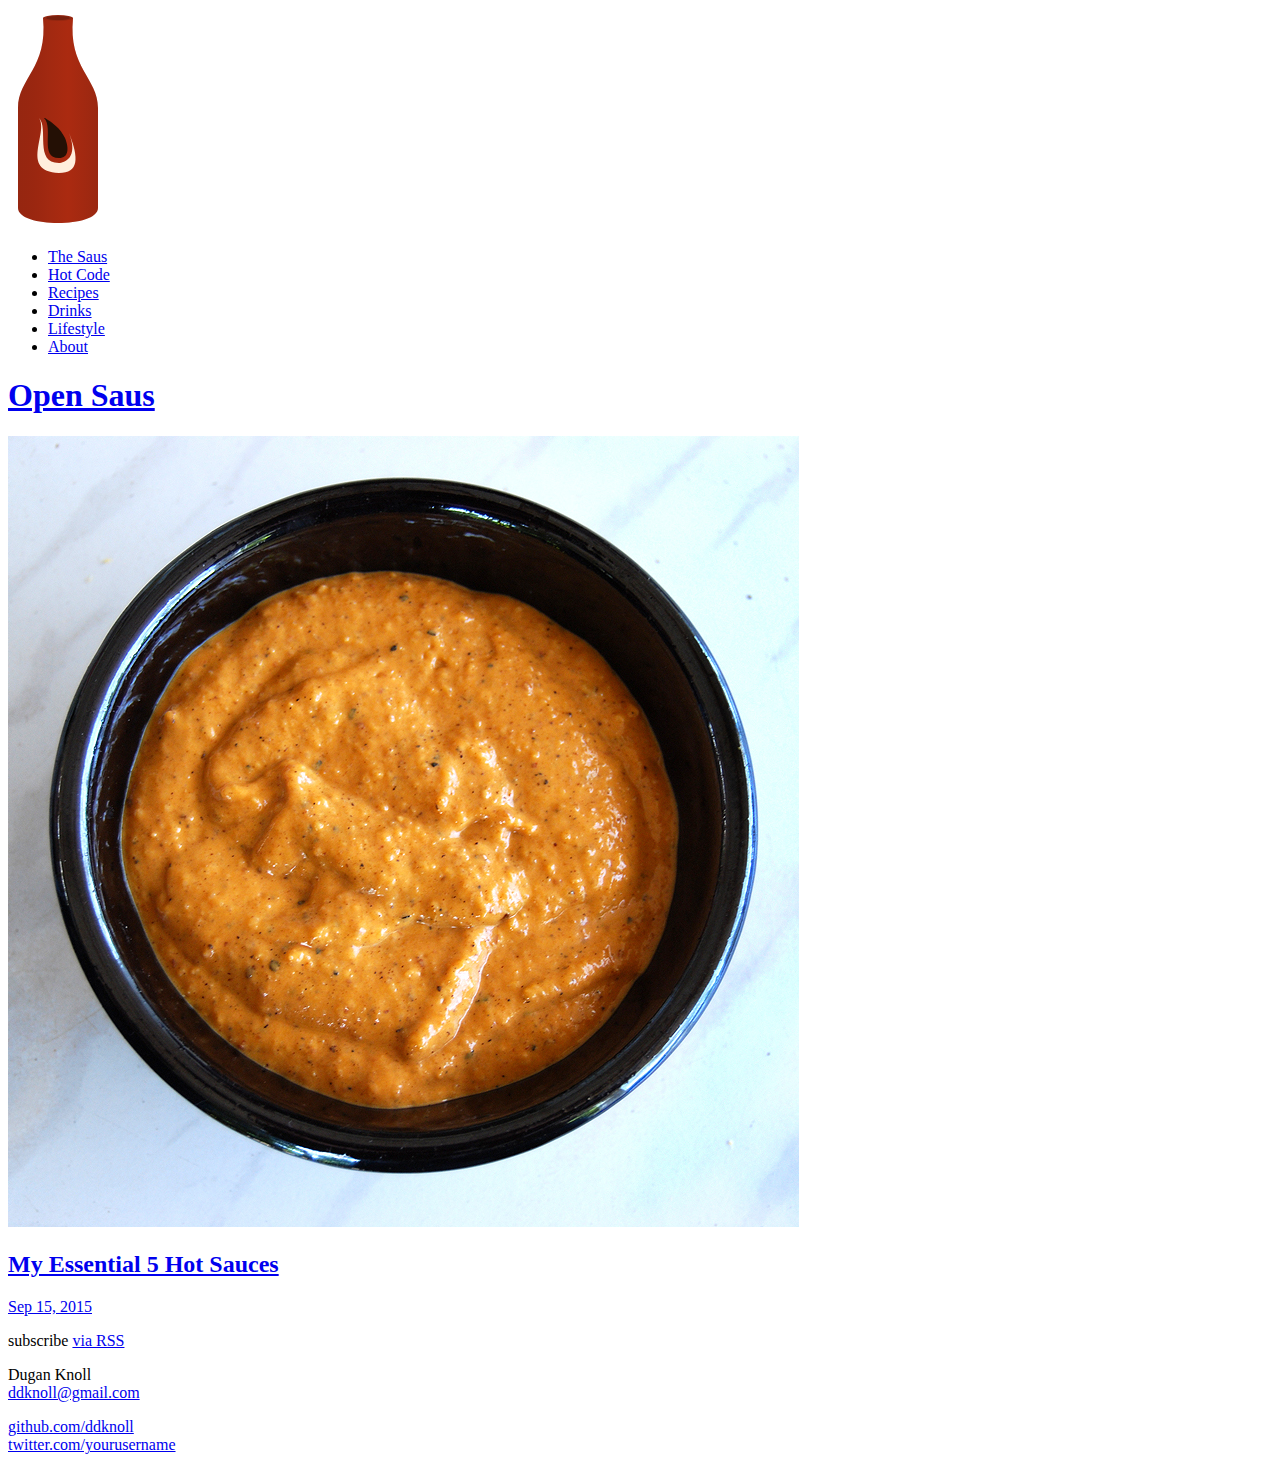
==== index.html @ 3ac765fe "Updates" ====
<!DOCTYPE html><html><head><meta charset=utf-8><meta http-equiv=X-UA-Compatible content="IE=edge,chrome=1"><title></title><meta name=viewport content="width=device-width"><link rel=stylesheet href=/css/main.css><link rel=apple-touch-icon sizes=60x60 href=/img/apple-icon-60x60.b8db.png><link rel=apple-touch-icon sizes=72x72 href=/img/apple-icon-72x72.674a.png><link rel=apple-touch-icon sizes=76x76 href=/img/apple-icon-76x76.d44c.png><link rel=apple-touch-icon sizes=114x114 href=/img/apple-icon-114x114.125a.png><link rel=apple-touch-icon sizes=120x120 href=/img/apple-icon-120x120.1a7c.png><link rel=apple-touch-icon sizes=144x144 href=/img/apple-icon-144x144.a03a.png><link rel=apple-touch-icon sizes=152x152 href=/img/apple-icon-152x152.be84.png><link rel=apple-touch-icon sizes=180x180 href=/img/apple-icon-180x180.13de.png><link rel=icon type=image/png sizes=192x192 href=/img/android-icon-192x192.21a0.png><link rel=icon type=image/png sizes=32x32 href=/img/favicon-32x32.aaeb.png><link rel=icon type=image/png sizes=96x96 href=/img/favicon-96x96.3ffc.png><link rel=icon type=image/png sizes=16x16 href=/img/favicon-16x16.8bf9.png><link rel=manifest href=/img/manifest.json><meta name=msapplication-TileColor content=#ffffff><meta name=msapplication-TileImage content=/img/ms-icon-144x144.a03a.png><meta name=theme-color content=#d5300f><link href="https://fonts.googleapis.com/css?family=Cabin|Old+Standard+TT" rel=stylesheet type=text/css><link rel=stylesheet href=http://yui.yahooapis.com/combo?pure/0.6.0/base-min.css&pure/0.6.0/grids-min.css&pure/0.6.0/grids-responsive-min.css></head><body><nav class=open-saus><img src=/img/OpenSausFuego.8cba.svg alt=""><ul><li><a href="/">The Saus</a></li><li><a href="/code/">Hot Code</a></li><li><a href="/recipes/">Recipes</a></li><li><a href="/drinks/">Drinks</a></li><li><a href="/lifestyle/">Lifestyle</a></li><li><a href="/about/">About</a></li></ul></nav><div class=site><div class=main-content><header><h1 class=title><a href="/">Open Saus</a></h1></header><div class=home><div class="post-list pure-g"><a class="post-listing pure-u-1 pure-u-sm-1-2" href="/code/recipes/2015/09/15/essential-5-sauces/"><img src=/img/posts/5-essential-sauces/romesco.0f83.jpg alt=""><h2>My Essential 5 Hot Sauces</h2><div class=post-meta>Sep 15, 2015</div></a></div><p class=rss-subscribe>subscribe <a href=/feed.xml>via RSS</a></p></div><footer><div class=contact><p>Dugan Knoll<br><a href=mailto:ddknoll@gmail.com>ddknoll@gmail.com</a></p></div><div class=contact><p><a href=https://github.com/ddknoll>github.com/ddknoll</a><br><a href=https://twitter.com/yourusername>twitter.com/yourusername</a><br></p></div></footer></div><!-- end .main-content --></div><!-- end .site --><script src=/js/scripts.d41d.js></script></body></html>
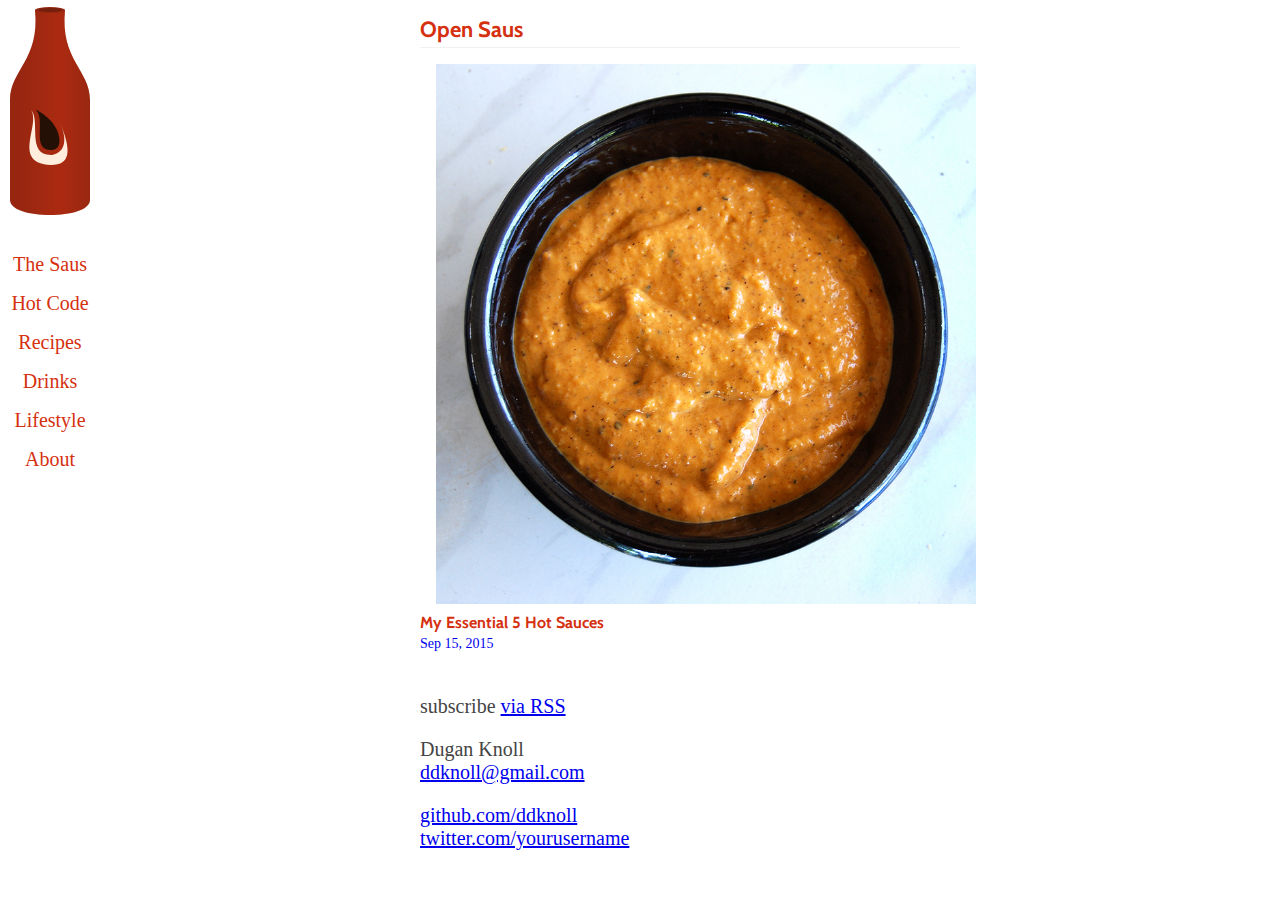
==== commit 59ded7ae: "Updates" ====
--- a/index.html
+++ b/index.html
@@ -1 +1 @@
-<!DOCTYPE html><html><head><meta charset=utf-8><meta http-equiv=X-UA-Compatible content="IE=edge,chrome=1"><title></title><meta name=viewport content="width=device-width"><link rel=stylesheet href=/css/main.css><link rel=apple-touch-icon sizes=60x60 href=/img/apple-icon-60x60.b8db.png><link rel=apple-touch-icon sizes=72x72 href=/img/apple-icon-72x72.674a.png><link rel=apple-touch-icon sizes=76x76 href=/img/apple-icon-76x76.d44c.png><link rel=apple-touch-icon sizes=114x114 href=/img/apple-icon-114x114.125a.png><link rel=apple-touch-icon sizes=120x120 href=/img/apple-icon-120x120.1a7c.png><link rel=apple-touch-icon sizes=144x144 href=/img/apple-icon-144x144.a03a.png><link rel=apple-touch-icon sizes=152x152 href=/img/apple-icon-152x152.be84.png><link rel=apple-touch-icon sizes=180x180 href=/img/apple-icon-180x180.13de.png><link rel=icon type=image/png sizes=192x192 href=/img/android-icon-192x192.21a0.png><link rel=icon type=image/png sizes=32x32 href=/img/favicon-32x32.aaeb.png><link rel=icon type=image/png sizes=96x96 href=/img/favicon-96x96.3ffc.png><link rel=icon type=image/png sizes=16x16 href=/img/favicon-16x16.8bf9.png><link rel=manifest href=/img/manifest.json><meta name=msapplication-TileColor content=#ffffff><meta name=msapplication-TileImage content=/img/ms-icon-144x144.a03a.png><meta name=theme-color content=#d5300f><link href="https://fonts.googleapis.com/css?family=Cabin|Old+Standard+TT" rel=stylesheet type=text/css><link rel=stylesheet href=http://yui.yahooapis.com/combo?pure/0.6.0/base-min.css&pure/0.6.0/grids-min.css&pure/0.6.0/grids-responsive-min.css></head><body><nav class=open-saus><img src=/img/OpenSausFuego.8cba.svg alt=""><ul><li><a href="/">The Saus</a></li><li><a href="/code/">Hot Code</a></li><li><a href="/recipes/">Recipes</a></li><li><a href="/drinks/">Drinks</a></li><li><a href="/lifestyle/">Lifestyle</a></li><li><a href="/about/">About</a></li></ul></nav><div class=site><div class=main-content><header><h1 class=title><a href="/">Open Saus</a></h1></header><div class=home><div class="post-list pure-g"><a class="post-listing pure-u-1 pure-u-sm-1-2" href="/code/recipes/2015/09/15/essential-5-sauces/"><img src=/img/posts/5-essential-sauces/romesco.0f83.jpg alt=""><h2>My Essential 5 Hot Sauces</h2><div class=post-meta>Sep 15, 2015</div></a></div><p class=rss-subscribe>subscribe <a href=/feed.xml>via RSS</a></p></div><footer><div class=contact><p>Dugan Knoll<br><a href=mailto:ddknoll@gmail.com>ddknoll@gmail.com</a></p></div><div class=contact><p><a href=https://github.com/ddknoll>github.com/ddknoll</a><br><a href=https://twitter.com/yourusername>twitter.com/yourusername</a><br></p></div></footer></div><!-- end .main-content --></div><!-- end .site --><script src=/js/scripts.d41d.js></script></body></html>+<!DOCTYPE html><html><head><meta charset=utf-8><meta http-equiv=X-UA-Compatible content="IE=edge,chrome=1"><title></title><meta name=viewport content="width=device-width"><link rel=stylesheet href=/css/main.7e09.css><link rel=apple-touch-icon sizes=60x60 href=/img/apple-icon-60x60.b8db.png><link rel=apple-touch-icon sizes=72x72 href=/img/apple-icon-72x72.674a.png><link rel=apple-touch-icon sizes=76x76 href=/img/apple-icon-76x76.d44c.png><link rel=apple-touch-icon sizes=114x114 href=/img/apple-icon-114x114.125a.png><link rel=apple-touch-icon sizes=120x120 href=/img/apple-icon-120x120.1a7c.png><link rel=apple-touch-icon sizes=144x144 href=/img/apple-icon-144x144.a03a.png><link rel=apple-touch-icon sizes=152x152 href=/img/apple-icon-152x152.be84.png><link rel=apple-touch-icon sizes=180x180 href=/img/apple-icon-180x180.13de.png><link rel=icon type=image/png sizes=192x192 href=/img/android-icon-192x192.21a0.png><link rel=icon type=image/png sizes=32x32 href=/img/favicon-32x32.aaeb.png><link rel=icon type=image/png sizes=96x96 href=/img/favicon-96x96.3ffc.png><link rel=icon type=image/png sizes=16x16 href=/img/favicon-16x16.8bf9.png><link rel=manifest href=/img/manifest.json><meta name=msapplication-TileColor content=#ffffff><meta name=msapplication-TileImage content=/img/ms-icon-144x144.a03a.png><meta name=theme-color content=#d5300f><link href="https://fonts.googleapis.com/css?family=Cabin|Old+Standard+TT" rel=stylesheet type=text/css><link rel=stylesheet href=http://yui.yahooapis.com/combo?pure/0.6.0/base-min.css&pure/0.6.0/grids-min.css&pure/0.6.0/grids-responsive-min.css></head><body><nav class=open-saus><img src=/img/OpenSausFuego.8cba.svg alt=""><ul><li><a href="/">The Saus</a></li><li><a href="/code/">Hot Code</a></li><li><a href="/recipes/">Recipes</a></li><li><a href="/drinks/">Drinks</a></li><li><a href="/lifestyle/">Lifestyle</a></li><li><a href="/about/">About</a></li></ul></nav><div class=site><div class=main-content><header><h1 class=title><a href="/">Open Saus</a></h1></header><div class=home><div class="post-list pure-g"><a class="post-listing pure-u-1 pure-u-sm-1-2" href="/code/recipes/2015/09/15/essential-5-sauces/"><img src=/img/posts/5-essential-sauces/romesco.0f83.jpg alt=""><h2>My Essential 5 Hot Sauces</h2><div class=post-meta>Sep 15, 2015</div></a></div><p class=rss-subscribe>subscribe <a href=/feed.xml>via RSS</a></p></div><footer><div class=contact><p>Dugan Knoll<br><a href=mailto:ddknoll@gmail.com>ddknoll@gmail.com</a></p></div><div class=contact><p><a href=https://github.com/ddknoll>github.com/ddknoll</a><br><a href=https://twitter.com/yourusername>twitter.com/yourusername</a><br></p></div></footer></div><!-- end .main-content --></div><!-- end .site --><script src=/js/scripts.d41d.js></script></body></html>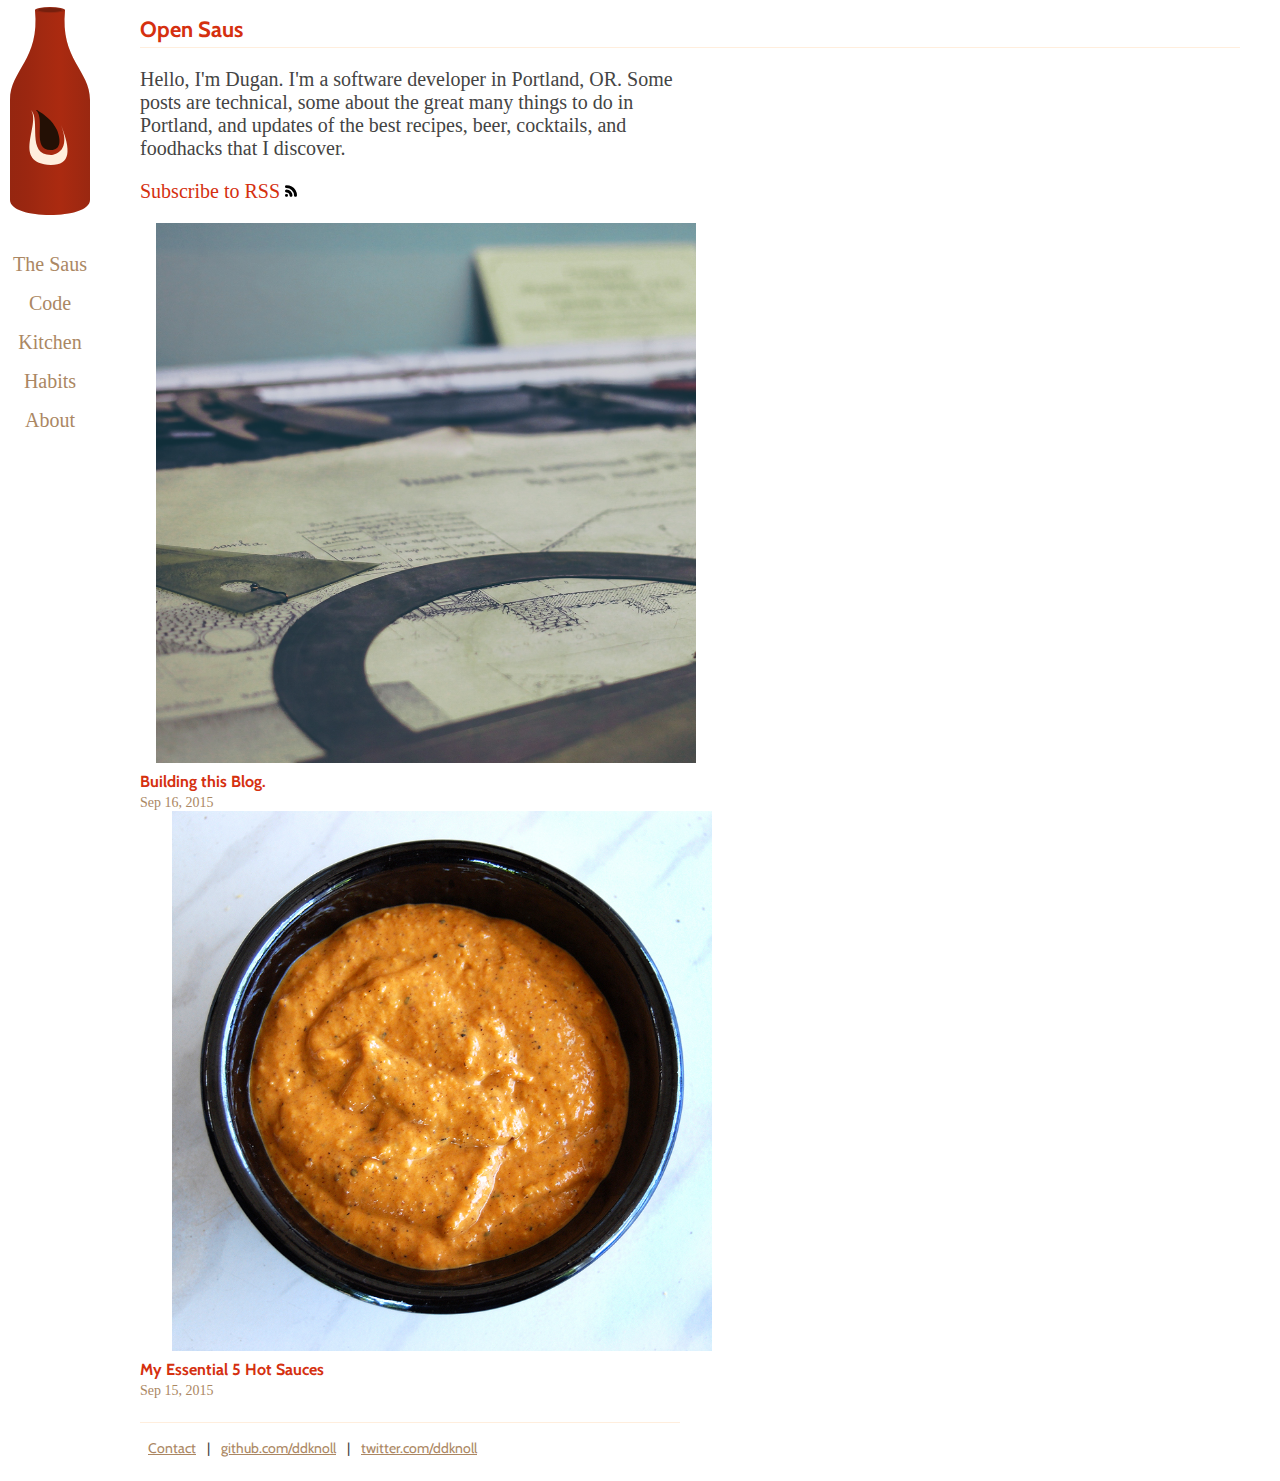
==== commit 7c6155f2: "Updates" ====
--- a/index.html
+++ b/index.html
@@ -1 +1,7 @@
-<!DOCTYPE html><html><head><meta charset=utf-8><meta http-equiv=X-UA-Compatible content="IE=edge,chrome=1"><title></title><meta name=viewport content="width=device-width"><link rel=stylesheet href=/css/main.7e09.css><link rel=apple-touch-icon sizes=60x60 href=/img/apple-icon-60x60.b8db.png><link rel=apple-touch-icon sizes=72x72 href=/img/apple-icon-72x72.674a.png><link rel=apple-touch-icon sizes=76x76 href=/img/apple-icon-76x76.d44c.png><link rel=apple-touch-icon sizes=114x114 href=/img/apple-icon-114x114.125a.png><link rel=apple-touch-icon sizes=120x120 href=/img/apple-icon-120x120.1a7c.png><link rel=apple-touch-icon sizes=144x144 href=/img/apple-icon-144x144.a03a.png><link rel=apple-touch-icon sizes=152x152 href=/img/apple-icon-152x152.be84.png><link rel=apple-touch-icon sizes=180x180 href=/img/apple-icon-180x180.13de.png><link rel=icon type=image/png sizes=192x192 href=/img/android-icon-192x192.21a0.png><link rel=icon type=image/png sizes=32x32 href=/img/favicon-32x32.aaeb.png><link rel=icon type=image/png sizes=96x96 href=/img/favicon-96x96.3ffc.png><link rel=icon type=image/png sizes=16x16 href=/img/favicon-16x16.8bf9.png><link rel=manifest href=/img/manifest.json><meta name=msapplication-TileColor content=#ffffff><meta name=msapplication-TileImage content=/img/ms-icon-144x144.a03a.png><meta name=theme-color content=#d5300f><link href="https://fonts.googleapis.com/css?family=Cabin|Old+Standard+TT" rel=stylesheet type=text/css><link rel=stylesheet href=http://yui.yahooapis.com/combo?pure/0.6.0/base-min.css&pure/0.6.0/grids-min.css&pure/0.6.0/grids-responsive-min.css></head><body><nav class=open-saus><img src=/img/OpenSausFuego.8cba.svg alt=""><ul><li><a href="/">The Saus</a></li><li><a href="/code/">Hot Code</a></li><li><a href="/recipes/">Recipes</a></li><li><a href="/drinks/">Drinks</a></li><li><a href="/lifestyle/">Lifestyle</a></li><li><a href="/about/">About</a></li></ul></nav><div class=site><div class=main-content><header><h1 class=title><a href="/">Open Saus</a></h1></header><div class=home><div class="post-list pure-g"><a class="post-listing pure-u-1 pure-u-sm-1-2" href="/code/recipes/2015/09/15/essential-5-sauces/"><img src=/img/posts/5-essential-sauces/romesco.0f83.jpg alt=""><h2>My Essential 5 Hot Sauces</h2><div class=post-meta>Sep 15, 2015</div></a></div><p class=rss-subscribe>subscribe <a href=/feed.xml>via RSS</a></p></div><footer><div class=contact><p>Dugan Knoll<br><a href=mailto:ddknoll@gmail.com>ddknoll@gmail.com</a></p></div><div class=contact><p><a href=https://github.com/ddknoll>github.com/ddknoll</a><br><a href=https://twitter.com/yourusername>twitter.com/yourusername</a><br></p></div></footer></div><!-- end .main-content --></div><!-- end .site --><script src=/js/scripts.d41d.js></script></body></html>+<!DOCTYPE html><html><head><meta charset=utf-8><meta http-equiv=X-UA-Compatible content="IE=edge,chrome=1"><title></title><meta name=viewport content="width=device-width"><link rel=stylesheet href=/css/main.8af3.css><link rel=apple-touch-icon sizes=60x60 href=/img/favicons/apple-icon-60x60.b8db.png><link rel=apple-touch-icon sizes=72x72 href=/img/favicons/apple-icon-72x72.674a.png><link rel=apple-touch-icon sizes=114x114 href=/img/favicons/apple-icon-114x114.125a.png><link rel=apple-touch-icon sizes=120x120 href=/img/favicons/apple-icon-120x120.1a7c.png><link rel=apple-touch-icon sizes=144x144 href=/img/favicons/apple-icon-144x144.a03a.png><link rel=apple-touch-icon sizes=152x152 href=/img/favicons/apple-icon-152x152.be84.png><link rel=apple-touch-icon sizes=180x180 href=/img/favicons/apple-icon-180x180.13de.png><link rel=icon type=image/png sizes=192x192 href=/img/favicons/android-icon-192x192.21a0.png><link rel=icon type=image/png sizes=32x32 href=/img/favicons/favicon-32x32.aaeb.png><link rel=icon type=image/png sizes=96x96 href=/img/favicons/favicon-96x96.3ffc.png><link rel=icon type=image/png sizes=16x16 href=/img/favicons/favicon-16x16.8bf9.png><link rel=manifest href=/img/favicons/manifest.json><meta name=msapplication-TileColor content=#d5300f><meta name=msapplication-TileImage content=/img/favicons/ms-icon-144x144.a03a.png><meta name=theme-color content=#d5300f><link href="https://fonts.googleapis.com/css?family=Cabin|Old+Standard+TT" rel=stylesheet type=text/css><link rel=stylesheet href=http://yui.yahooapis.com/combo?pure/0.6.0/base-min.css&pure/0.6.0/grids-min.css&pure/0.6.0/grids-responsive-min.css></head><body><nav class=open-saus><img src=/img/OpenSausFuego.8cba.svg alt=""><ul><li><a href="/">The Saus</a></li><li><a href="/code/">Code</a></li><li><a href="/kitchen/">Kitchen</a></li><li><a href="/habits/">Habits</a></li><li><a href="/about/">About</a></li></ul></nav><div class=site><header><h1 class=title><a href="/">Open Saus</a></h1></header><div class=main-content><div class=home><p>Hello, I'm Dugan. I'm a software developer in Portland, OR. Some posts are technical, some about the great many things to do in Portland, and updates of the best recipes, beer, cocktails, and foodhacks that I discover.</p><p class=rss-subscribe><a href=/feed.xml>Subscribe to RSS <img src="/img/icons/rss.d92e.svg"></a></p><div class="post-list pure-g"><a class="post-listing pure-u-1 pure-u-sm-1-2" href="/code/blog/html/2015/09/16/building-this-blog/"><img src=/img/posts/building-this-blog/graph.7f7b.png alt=""><h2>Building this Blog.</h2><div class=post-meta>Sep 16, 2015</div></a> <a class="post-listing pure-u-1 pure-u-sm-1-2" href="/kitchen/sauce/food/2015/09/15/essential-5-sauces/"><img src=/img/posts/5-essential-sauces/romesco.0f83.jpg alt=""><h2>My Essential 5 Hot Sauces</h2><div class=post-meta>Sep 15, 2015</div></a></div></div><script src=/js/scripts.d41d.js></script><footer><a href=mailto:duganknoll@gmail.com>Contact</a> | <a href=https://github.com/ddknoll>github.com/ddknoll</a> | <a href=https://twitter.com/ddknoll>twitter.com/ddknoll</a></footer></div><!-- end .main-content --></div><!-- end .site --><script>(function(i,s,o,g,r,a,m){i['GoogleAnalyticsObject']=r;i[r]=i[r]||function(){
+      (i[r].q=i[r].q||[]).push(arguments)},i[r].l=1*new Date();a=s.createElement(o),
+      m=s.getElementsByTagName(o)[0];a.async=1;a.src=g;m.parentNode.insertBefore(a,m)
+      })(window,document,'script','//www.google-analytics.com/analytics.js','ga');
+
+      ga('create', 'UA-40579003-4', 'auto');
+      ga('send', 'pageview');</script></body></html>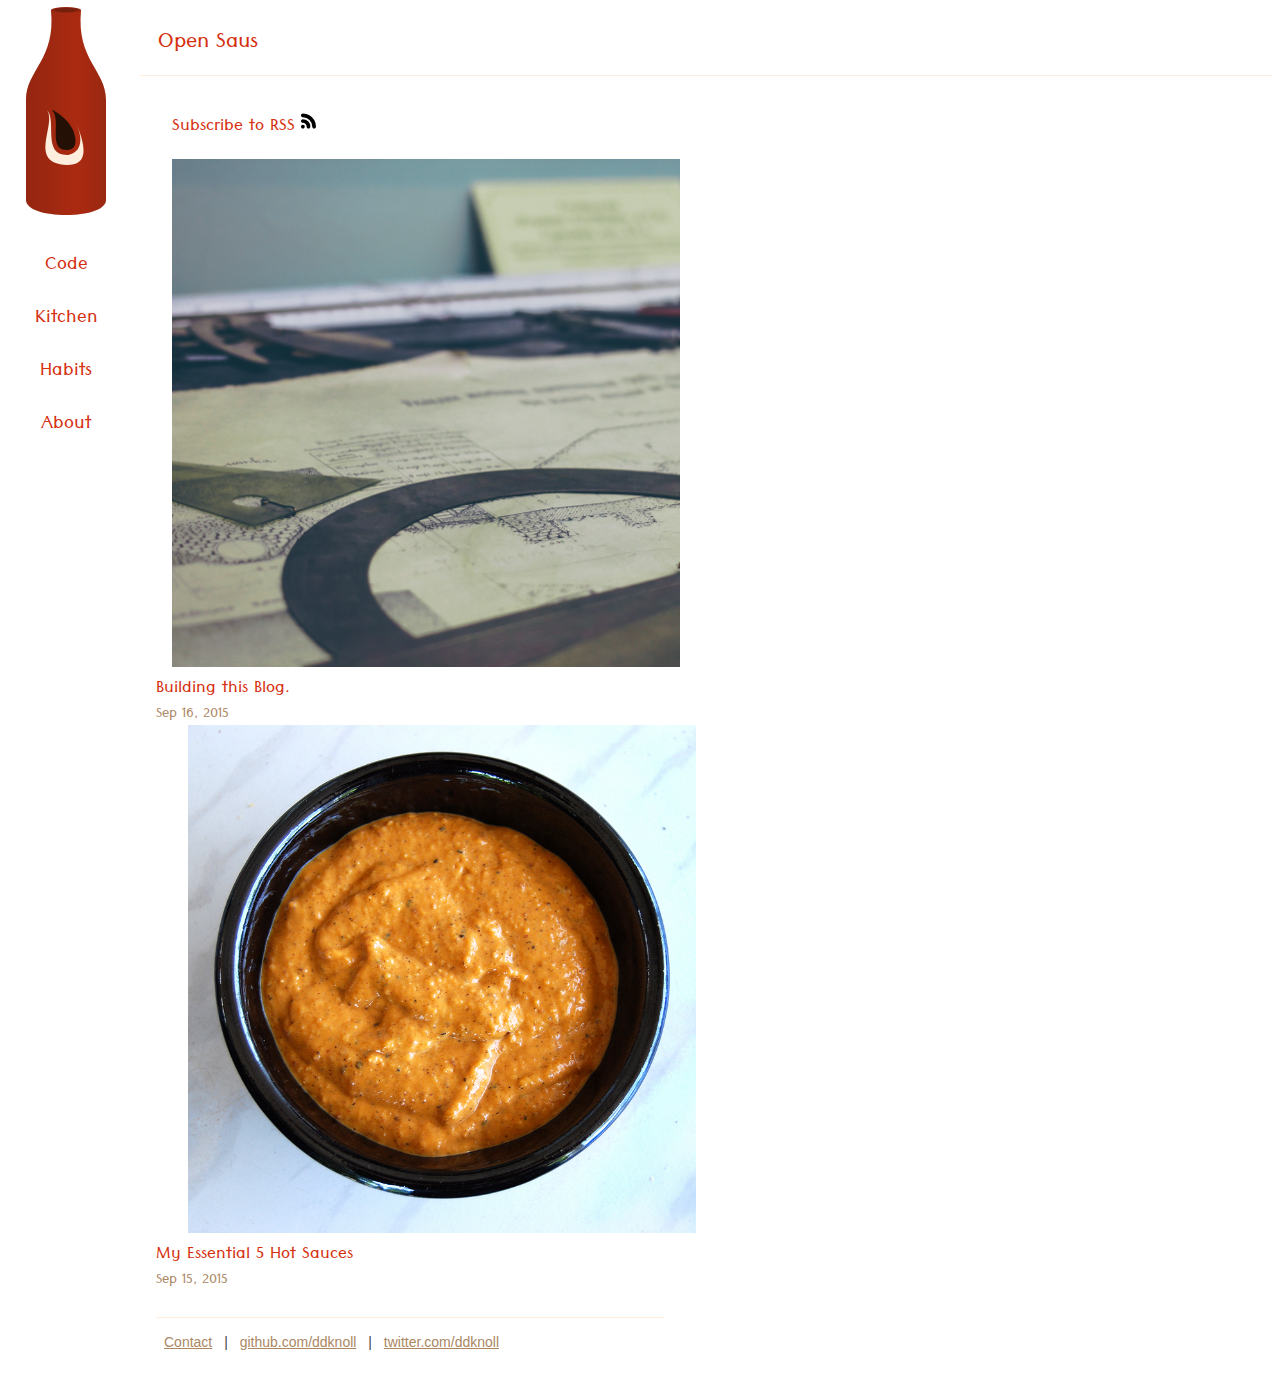
==== commit 467543be: "Updates" ====
--- a/index.html
+++ b/index.html
@@ -1,4 +1,4 @@
-<!DOCTYPE html><html><head><meta charset=utf-8><meta http-equiv=X-UA-Compatible content="IE=edge,chrome=1"><title></title><meta name=viewport content="width=device-width"><link rel=stylesheet href=/css/main.8af3.css><link rel=apple-touch-icon sizes=60x60 href=/img/favicons/apple-icon-60x60.b8db.png><link rel=apple-touch-icon sizes=72x72 href=/img/favicons/apple-icon-72x72.674a.png><link rel=apple-touch-icon sizes=114x114 href=/img/favicons/apple-icon-114x114.125a.png><link rel=apple-touch-icon sizes=120x120 href=/img/favicons/apple-icon-120x120.1a7c.png><link rel=apple-touch-icon sizes=144x144 href=/img/favicons/apple-icon-144x144.a03a.png><link rel=apple-touch-icon sizes=152x152 href=/img/favicons/apple-icon-152x152.be84.png><link rel=apple-touch-icon sizes=180x180 href=/img/favicons/apple-icon-180x180.13de.png><link rel=icon type=image/png sizes=192x192 href=/img/favicons/android-icon-192x192.21a0.png><link rel=icon type=image/png sizes=32x32 href=/img/favicons/favicon-32x32.aaeb.png><link rel=icon type=image/png sizes=96x96 href=/img/favicons/favicon-96x96.3ffc.png><link rel=icon type=image/png sizes=16x16 href=/img/favicons/favicon-16x16.8bf9.png><link rel=manifest href=/img/favicons/manifest.json><meta name=msapplication-TileColor content=#d5300f><meta name=msapplication-TileImage content=/img/favicons/ms-icon-144x144.a03a.png><meta name=theme-color content=#d5300f><link href="https://fonts.googleapis.com/css?family=Cabin|Old+Standard+TT" rel=stylesheet type=text/css><link rel=stylesheet href=http://yui.yahooapis.com/combo?pure/0.6.0/base-min.css&pure/0.6.0/grids-min.css&pure/0.6.0/grids-responsive-min.css></head><body><nav class=open-saus><img src=/img/OpenSausFuego.8cba.svg alt=""><ul><li><a href="/">The Saus</a></li><li><a href="/code/">Code</a></li><li><a href="/kitchen/">Kitchen</a></li><li><a href="/habits/">Habits</a></li><li><a href="/about/">About</a></li></ul></nav><div class=site><header><h1 class=title><a href="/">Open Saus</a></h1></header><div class=main-content><div class=home><p>Hello, I'm Dugan. I'm a software developer in Portland, OR. Some posts are technical, some about the great many things to do in Portland, and updates of the best recipes, beer, cocktails, and foodhacks that I discover.</p><p class=rss-subscribe><a href=/feed.xml>Subscribe to RSS <img src="/img/icons/rss.d92e.svg"></a></p><div class="post-list pure-g"><a class="post-listing pure-u-1 pure-u-sm-1-2" href="/code/blog/html/2015/09/16/building-this-blog/"><img src=/img/posts/building-this-blog/graph.7f7b.png alt=""><h2>Building this Blog.</h2><div class=post-meta>Sep 16, 2015</div></a> <a class="post-listing pure-u-1 pure-u-sm-1-2" href="/kitchen/sauce/food/2015/09/15/essential-5-sauces/"><img src=/img/posts/5-essential-sauces/romesco.0f83.jpg alt=""><h2>My Essential 5 Hot Sauces</h2><div class=post-meta>Sep 15, 2015</div></a></div></div><script src=/js/scripts.d41d.js></script><footer><a href=mailto:duganknoll@gmail.com>Contact</a> | <a href=https://github.com/ddknoll>github.com/ddknoll</a> | <a href=https://twitter.com/ddknoll>twitter.com/ddknoll</a></footer></div><!-- end .main-content --></div><!-- end .site --><script>(function(i,s,o,g,r,a,m){i['GoogleAnalyticsObject']=r;i[r]=i[r]||function(){
+<!DOCTYPE html><html><head><meta charset=utf-8><meta http-equiv=X-UA-Compatible content="IE=edge,chrome=1"><title></title><meta name=viewport content="width=device-width"><link rel=stylesheet href=http://yui.yahooapis.com/combo?pure/0.6.0/base-min.css&pure/0.6.0/grids-min.css&pure/0.6.0/grids-responsive-min.css><link rel=stylesheet href=/css/main.1e87.css><link rel=apple-touch-icon sizes=60x60 href=/img/favicons/apple-icon-60x60.b8db.png><link rel=apple-touch-icon sizes=72x72 href=/img/favicons/apple-icon-72x72.674a.png><link rel=apple-touch-icon sizes=114x114 href=/img/favicons/apple-icon-114x114.125a.png><link rel=apple-touch-icon sizes=120x120 href=/img/favicons/apple-icon-120x120.1a7c.png><link rel=apple-touch-icon sizes=144x144 href=/img/favicons/apple-icon-144x144.a03a.png><link rel=apple-touch-icon sizes=152x152 href=/img/favicons/apple-icon-152x152.be84.png><link rel=apple-touch-icon sizes=180x180 href=/img/favicons/apple-icon-180x180.13de.png><link rel=icon type=image/png sizes=192x192 href=/img/favicons/android-icon-192x192.21a0.png><link rel=icon type=image/png sizes=32x32 href=/img/favicons/favicon-32x32.aaeb.png><link rel=icon type=image/png sizes=96x96 href=/img/favicons/favicon-96x96.3ffc.png><link rel=icon type=image/png sizes=16x16 href=/img/favicons/favicon-16x16.8bf9.png><link rel=manifest href=/img/favicons/manifest.json><meta name=msapplication-TileColor content=#d5300f><meta name=msapplication-TileImage content=/img/favicons/ms-icon-144x144.a03a.png><meta name=theme-color content=#d5300f><link href="https://fonts.googleapis.com/css?family=Tenali+Ramakrishna|Old+Standard+TT" rel=stylesheet type=text/css></head><body><div class=site><nav id=main-nav><img src=/img/OpenSausFuego.8cba.svg alt=""><ul><li><a href="/code/">Code</a></li><li><a href="/kitchen/">Kitchen</a></li><li><a href="/habits/">Habits</a></li><li><a href="/about/">About</a></li></ul></nav><header><a class=site-title href="/"><img src=/img/OpenSausInner.2123.svg alt="">Open Saus</a><div class=mobile-button><div id=hamburger class="hamburglar is-closed"><div class=burger-icon><div class=burger-container><span class=burger-bun-top></span> <span class=burger-filling></span> <span class=burger-bun-bot></span></div></div><!-- svg ring containter --><div class=burger-ring><svg class=svg-ring><path class=path fill=none stroke=#fff stroke-miterlimit=10 d="M 34 2 C 16.3 2 2 16.3 2 34 s 14.3 32 32 32 s 32 -14.3 32 -32 S 51.7 2 34 2"></svg></div><!-- the masked path that animates the fill to the ring --><svg width=0 height=0><mask id=mask><path xmlns=http://www.w3.org/2000/svg fill=none stroke=#ff0000 stroke-miterlimit=10 stroke-width=4 d="M 34 2 c 11.6 0 21.8 6.2 27.4 15.5 c 2.9 4.8 5 16.5 -9.4 16.5 h -4"></mask></svg><div class=path-burger><div class=animate-path><div class=path-rotation></div></div></div></div></div></header><div class=main-content><div class=home><div class=section-description><p class=rss-subscribe><a href=/feed.xml>Subscribe to RSS <img src="/img/icons/rss.d92e.svg"></a></p></div><div class="post-list pure-g"><a class="post-listing pure-u-1 pure-u-sm-1-2" href="/code/blog/html/2015/09/16/building-this-blog/"><img src=/img/posts/building-this-blog/graph.7f7b.png alt=""><h2>Building this Blog.</h2><div class=post-meta>Sep 16, 2015</div></a> <a class="post-listing pure-u-1 pure-u-sm-1-2" href="/kitchen/sauce/food/2015/09/15/essential-5-sauces/"><img src=/img/posts/5-essential-sauces/romesco.0f83.jpg alt=""><h2>My Essential 5 Hot Sauces</h2><div class=post-meta>Sep 15, 2015</div></a></div></div><script src=/js/scripts.ac2d.js></script><footer><a href=mailto:duganknoll@gmail.com>Contact</a> | <a href=https://github.com/ddknoll>github.com/ddknoll</a> | <a href=https://twitter.com/ddknoll>twitter.com/ddknoll</a></footer></div><!-- end .main-content --></div><!-- end .site --><script>(function(i,s,o,g,r,a,m){i['GoogleAnalyticsObject']=r;i[r]=i[r]||function(){
       (i[r].q=i[r].q||[]).push(arguments)},i[r].l=1*new Date();a=s.createElement(o),
       m=s.getElementsByTagName(o)[0];a.async=1;a.src=g;m.parentNode.insertBefore(a,m)
       })(window,document,'script','//www.google-analytics.com/analytics.js','ga');
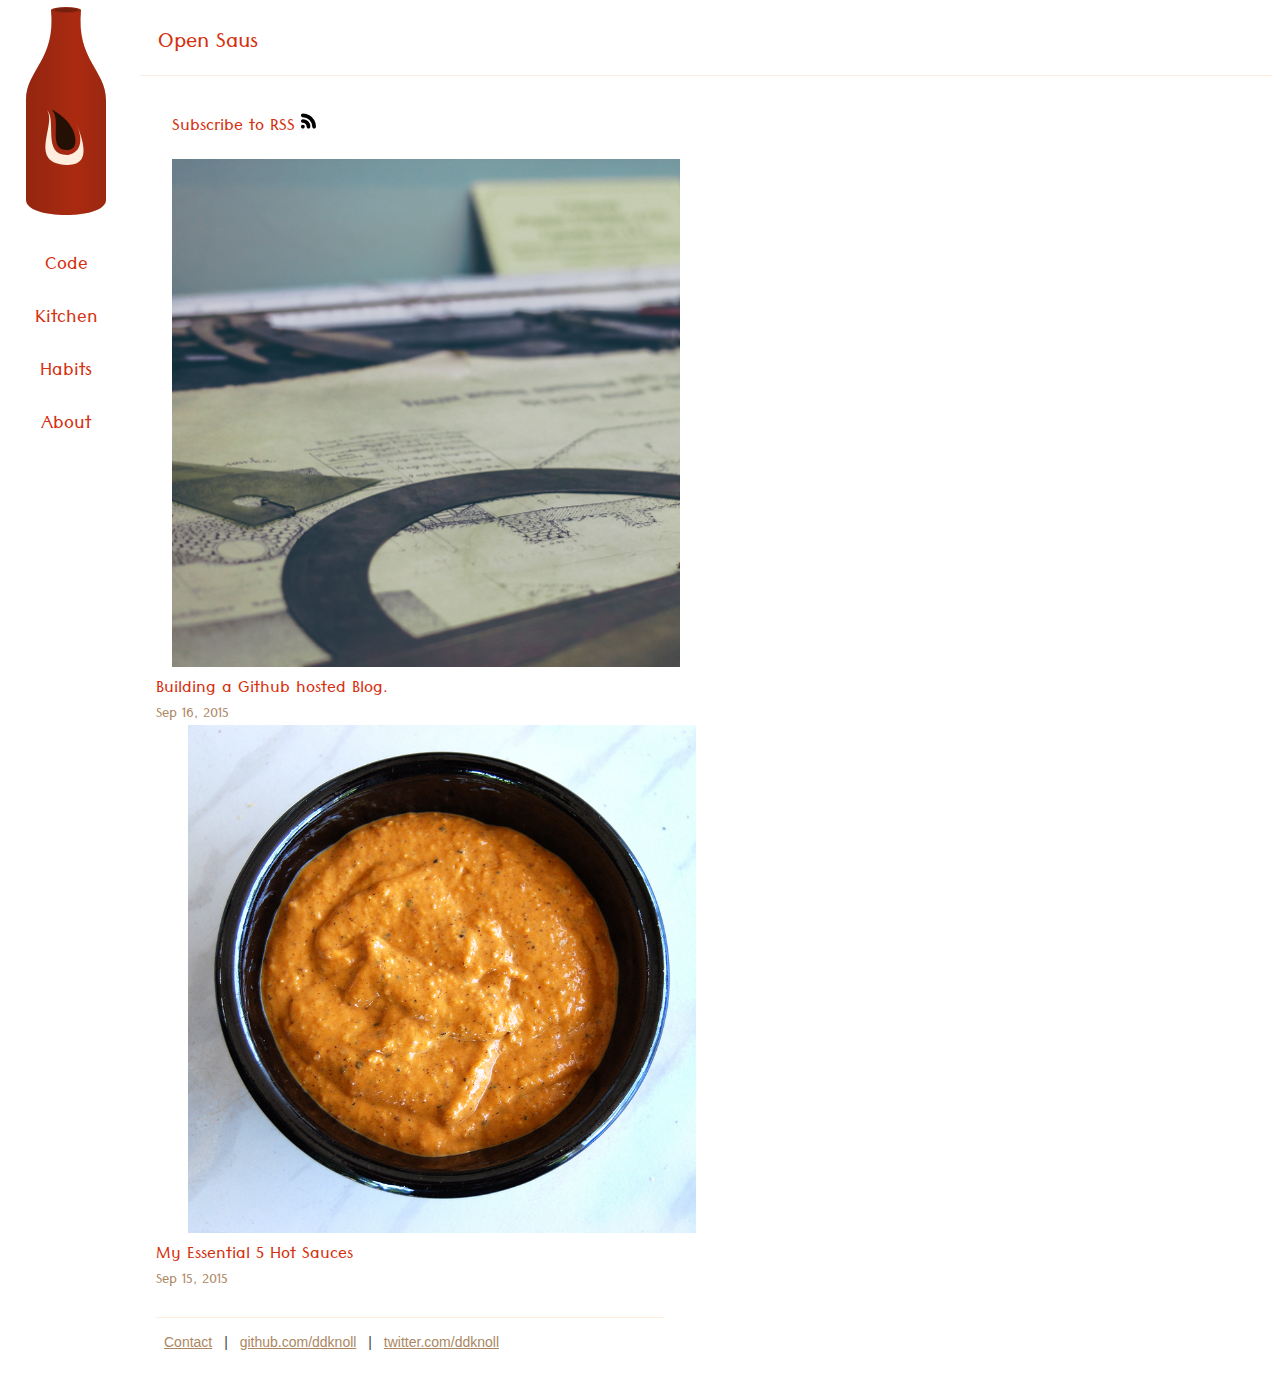
==== commit 72284a58: "Updates" ====
--- a/index.html
+++ b/index.html
@@ -1,4 +1,4 @@
-<!DOCTYPE html><html><head><meta charset=utf-8><meta http-equiv=X-UA-Compatible content="IE=edge,chrome=1"><title></title><meta name=viewport content="width=device-width"><link rel=stylesheet href=http://yui.yahooapis.com/combo?pure/0.6.0/base-min.css&pure/0.6.0/grids-min.css&pure/0.6.0/grids-responsive-min.css><link rel=stylesheet href=/css/main.1e87.css><link rel=apple-touch-icon sizes=60x60 href=/img/favicons/apple-icon-60x60.b8db.png><link rel=apple-touch-icon sizes=72x72 href=/img/favicons/apple-icon-72x72.674a.png><link rel=apple-touch-icon sizes=114x114 href=/img/favicons/apple-icon-114x114.125a.png><link rel=apple-touch-icon sizes=120x120 href=/img/favicons/apple-icon-120x120.1a7c.png><link rel=apple-touch-icon sizes=144x144 href=/img/favicons/apple-icon-144x144.a03a.png><link rel=apple-touch-icon sizes=152x152 href=/img/favicons/apple-icon-152x152.be84.png><link rel=apple-touch-icon sizes=180x180 href=/img/favicons/apple-icon-180x180.13de.png><link rel=icon type=image/png sizes=192x192 href=/img/favicons/android-icon-192x192.21a0.png><link rel=icon type=image/png sizes=32x32 href=/img/favicons/favicon-32x32.aaeb.png><link rel=icon type=image/png sizes=96x96 href=/img/favicons/favicon-96x96.3ffc.png><link rel=icon type=image/png sizes=16x16 href=/img/favicons/favicon-16x16.8bf9.png><link rel=manifest href=/img/favicons/manifest.json><meta name=msapplication-TileColor content=#d5300f><meta name=msapplication-TileImage content=/img/favicons/ms-icon-144x144.a03a.png><meta name=theme-color content=#d5300f><link href="https://fonts.googleapis.com/css?family=Tenali+Ramakrishna|Old+Standard+TT" rel=stylesheet type=text/css></head><body><div class=site><nav id=main-nav><img src=/img/OpenSausFuego.8cba.svg alt=""><ul><li><a href="/code/">Code</a></li><li><a href="/kitchen/">Kitchen</a></li><li><a href="/habits/">Habits</a></li><li><a href="/about/">About</a></li></ul></nav><header><a class=site-title href="/"><img src=/img/OpenSausInner.2123.svg alt="">Open Saus</a><div class=mobile-button><div id=hamburger class="hamburglar is-closed"><div class=burger-icon><div class=burger-container><span class=burger-bun-top></span> <span class=burger-filling></span> <span class=burger-bun-bot></span></div></div><!-- svg ring containter --><div class=burger-ring><svg class=svg-ring><path class=path fill=none stroke=#fff stroke-miterlimit=10 d="M 34 2 C 16.3 2 2 16.3 2 34 s 14.3 32 32 32 s 32 -14.3 32 -32 S 51.7 2 34 2"></svg></div><!-- the masked path that animates the fill to the ring --><svg width=0 height=0><mask id=mask><path xmlns=http://www.w3.org/2000/svg fill=none stroke=#ff0000 stroke-miterlimit=10 stroke-width=4 d="M 34 2 c 11.6 0 21.8 6.2 27.4 15.5 c 2.9 4.8 5 16.5 -9.4 16.5 h -4"></mask></svg><div class=path-burger><div class=animate-path><div class=path-rotation></div></div></div></div></div></header><div class=main-content><div class=home><div class=section-description><p class=rss-subscribe><a href=/feed.xml>Subscribe to RSS <img src="/img/icons/rss.d92e.svg"></a></p></div><div class="post-list pure-g"><a class="post-listing pure-u-1 pure-u-sm-1-2" href="/code/blog/html/2015/09/16/building-this-blog/"><img src=/img/posts/building-this-blog/graph.7f7b.png alt=""><h2>Building this Blog.</h2><div class=post-meta>Sep 16, 2015</div></a> <a class="post-listing pure-u-1 pure-u-sm-1-2" href="/kitchen/sauce/food/2015/09/15/essential-5-sauces/"><img src=/img/posts/5-essential-sauces/romesco.0f83.jpg alt=""><h2>My Essential 5 Hot Sauces</h2><div class=post-meta>Sep 15, 2015</div></a></div></div><script src=/js/scripts.ac2d.js></script><footer><a href=mailto:duganknoll@gmail.com>Contact</a> | <a href=https://github.com/ddknoll>github.com/ddknoll</a> | <a href=https://twitter.com/ddknoll>twitter.com/ddknoll</a></footer></div><!-- end .main-content --></div><!-- end .site --><script>(function(i,s,o,g,r,a,m){i['GoogleAnalyticsObject']=r;i[r]=i[r]||function(){
+<!DOCTYPE html><html><head><meta charset=utf-8><meta http-equiv=X-UA-Compatible content="IE=edge,chrome=1"><title></title><meta name=viewport content="width=device-width"><link rel=stylesheet href=http://yui.yahooapis.com/combo?pure/0.6.0/base-min.css&pure/0.6.0/grids-min.css&pure/0.6.0/grids-responsive-min.css><link rel=stylesheet href=/css/main.58b8.css><link rel=apple-touch-icon sizes=60x60 href=/img/favicons/apple-icon-60x60.b8db.png><link rel=apple-touch-icon sizes=72x72 href=/img/favicons/apple-icon-72x72.674a.png><link rel=apple-touch-icon sizes=114x114 href=/img/favicons/apple-icon-114x114.125a.png><link rel=apple-touch-icon sizes=120x120 href=/img/favicons/apple-icon-120x120.1a7c.png><link rel=apple-touch-icon sizes=144x144 href=/img/favicons/apple-icon-144x144.a03a.png><link rel=apple-touch-icon sizes=152x152 href=/img/favicons/apple-icon-152x152.be84.png><link rel=apple-touch-icon sizes=180x180 href=/img/favicons/apple-icon-180x180.13de.png><link rel=icon type=image/png sizes=192x192 href=/img/favicons/android-icon-192x192.21a0.png><link rel=icon type=image/png sizes=32x32 href=/img/favicons/favicon-32x32.aaeb.png><link rel=icon type=image/png sizes=96x96 href=/img/favicons/favicon-96x96.3ffc.png><link rel=icon type=image/png sizes=16x16 href=/img/favicons/favicon-16x16.8bf9.png><link rel=manifest href=/img/favicons/manifest.json><meta name=msapplication-TileColor content=#d5300f><meta name=msapplication-TileImage content=/img/favicons/ms-icon-144x144.a03a.png><meta name=theme-color content=#d5300f><link href="https://fonts.googleapis.com/css?family=Tenali+Ramakrishna|Old+Standard+TT" rel=stylesheet type=text/css></head><body><div class=site><nav id=main-nav><img src=/img/OpenSausFuego.8cba.svg alt=""><ul><li><a href="/code/">Code</a></li><li><a href="/kitchen/">Kitchen</a></li><li><a href="/habits/">Habits</a></li><li><a href="/about/">About</a></li></ul></nav><header><a class=site-title href="/"><img src=/img/OpenSausInner.2123.svg alt="">Open Saus</a><div class=mobile-button><div id=hamburger class="hamburglar is-closed"><div class=burger-icon><div class=burger-container><span class=burger-bun-top></span> <span class=burger-filling></span> <span class=burger-bun-bot></span></div></div><!-- svg ring containter --><div class=burger-ring><svg class=svg-ring><path class=path fill=none stroke=#fff stroke-miterlimit=10 d="M 34 2 C 16.3 2 2 16.3 2 34 s 14.3 32 32 32 s 32 -14.3 32 -32 S 51.7 2 34 2"></svg></div><!-- the masked path that animates the fill to the ring --><svg width=0 height=0><mask id=mask><path xmlns=http://www.w3.org/2000/svg fill=none stroke=#ff0000 stroke-miterlimit=10 stroke-width=4 d="M 34 2 c 11.6 0 21.8 6.2 27.4 15.5 c 2.9 4.8 5 16.5 -9.4 16.5 h -4"></mask></svg><div class=path-burger><div class=animate-path><div class=path-rotation></div></div></div></div></div></header><div class=main-content><div class=home><div class=section-description><p class=rss-subscribe><a href=/feed.xml>Subscribe to RSS <img src="/img/icons/rss.d92e.svg"></a></p></div><div class="post-list pure-g"><a class="post-listing pure-u-1 pure-u-sm-1-2" href="/code/blog/html/2015/09/16/building-this-blog/"><img src=/img/posts/building-this-blog/graph.7f7b.png alt=""><h2>Building a Github hosted Blog.</h2><div class=post-meta>Sep 16, 2015</div></a> <a class="post-listing pure-u-1 pure-u-sm-1-2" href="/kitchen/sauce/food/2015/09/15/essential-5-sauces/"><img src=/img/posts/5-essential-sauces/romesco.0f83.jpg alt=""><h2>My Essential 5 Hot Sauces</h2><div class=post-meta>Sep 15, 2015</div></a></div></div><script src=/js/scripts.6ee2.js></script><footer><a href=mailto:duganknoll@gmail.com>Contact</a> | <a href=https://github.com/ddknoll>github.com/ddknoll</a> | <a href=https://twitter.com/ddknoll>twitter.com/ddknoll</a></footer></div><!-- end .main-content --></div><!-- end .site --><script>(function(i,s,o,g,r,a,m){i['GoogleAnalyticsObject']=r;i[r]=i[r]||function(){
       (i[r].q=i[r].q||[]).push(arguments)},i[r].l=1*new Date();a=s.createElement(o),
       m=s.getElementsByTagName(o)[0];a.async=1;a.src=g;m.parentNode.insertBefore(a,m)
       })(window,document,'script','//www.google-analytics.com/analytics.js','ga');
